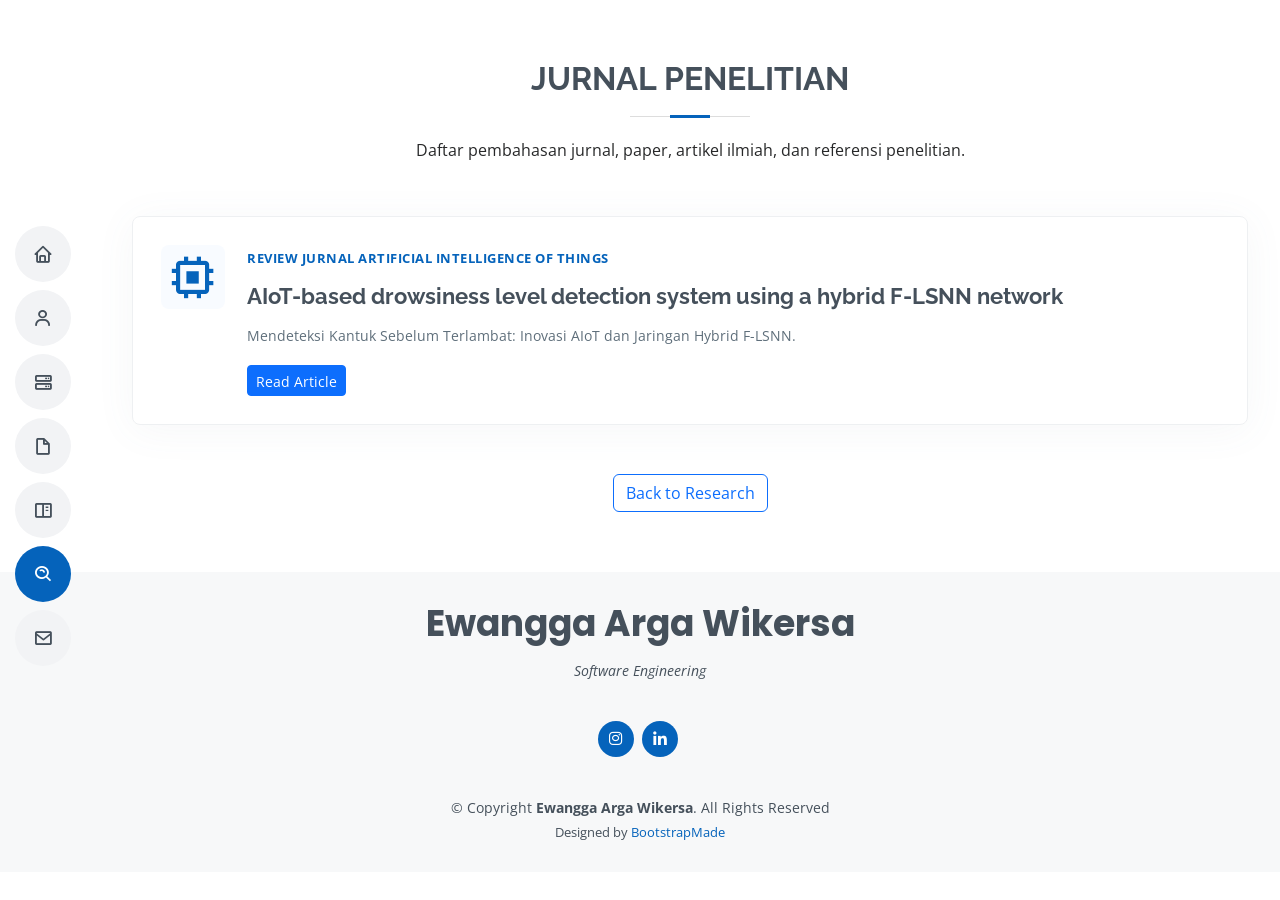
==== penelitian/jurnal/index.html @ 651330d6 "Research" ====
<!DOCTYPE html>
<html lang="en">

<head>
  <meta charset="utf-8">
  <meta content="width=device-width, initial-scale=1.0" name="viewport">
  <title>Jurnal Penelitian - Ewangga Arga Wikersa</title>
  <link href="../../assets/img/apple-touch-icon.png" rel="apple-touch-icon">
  <link href="https://unpkg.com/boxicons@2.1.4/css/boxicons.min.css" rel="stylesheet">
  <link href="https://fonts.googleapis.com/css?family=Open+Sans:300,300i,400,400i,600,600i,700,700i|Raleway:300,300i,400,400i,500,500i,600,600i,700,700i|Poppins:300,300i,400,400i,500,500i,600,600i,700,700i" rel="stylesheet">
  <link href="../../assets/vendor/aos/aos.css" rel="stylesheet">
  <link href="../../assets/vendor/bootstrap/css/bootstrap.min.css" rel="stylesheet">
  <link href="../../assets/vendor/bootstrap-icons/bootstrap-icons.css" rel="stylesheet">
  <link href="../../assets/vendor/boxicons/css/boxicons.min.css" rel="stylesheet">
  <link href="../../assets/vendor/glightbox/css/glightbox.min.css" rel="stylesheet">
  <link href="../../assets/vendor/swiper/swiper-bundle.min.css" rel="stylesheet">
  <link href="../../assets/css/style.css?v=research-20260506" rel="stylesheet">
</head>

<body>
  <i class="bi bi-list mobile-nav-toggle d-lg-none"></i>
  <header id="header" class="d-flex flex-column justify-content-center">
    <nav id="navbar" class="navbar nav-menu">
      <ul>
        <li><a href="../../index.html#hero" class="nav-link scrollto"><i class="bx bx-home"></i> <span>Home</span></a></li>
        <li><a href="../../index.html#about" class="nav-link scrollto"><i class="bx bx-user"></i> <span>About</span></a></li>
        <li><a href="../../index.html#services" class="nav-link scrollto"><i class="bx bx-server"></i> <span>Services</span></a></li>
        <li><a href="../../index.html#resume" class="nav-link scrollto"><i class="bx bx-file-blank"></i> <span>Resume</span></a></li>
        <li><a href="../../index.html#portfolio" class="nav-link scrollto"><i class="bx bx-book-content"></i> <span>Portfolio</span></a></li>
        <li><a href="../../index.html#research" class="nav-link scrollto active"><i class="bx bx-search-alt"></i> <span>Research</span></a></li>
        <li><a href="../../index.html#contact" class="nav-link scrollto"><i class="bx bx-envelope"></i> <span>Contact</span></a></li>
      </ul>
    </nav>
  </header>

  <main id="main">
    <section class="research section-bg">
      <div class="container" data-aos="fade-up">
        <div class="section-title">
          <h2>Jurnal Penelitian</h2>
          <p>Daftar pembahasan jurnal, paper, artikel ilmiah, dan referensi penelitian.</p>
        </div>

        <div class="row">
          <div class="col-lg-12 d-flex align-items-stretch mt-4" data-aos="zoom-in" data-aos-delay="100">
            <div class="journal-card">
              <div class="journal-card-icon">
                <i class="bx bx-chip" style="font-size:50px;"></i>
              </div>
              <div class="journal-card-content">
                <span class="research-category">Review Jurnal Artificial Intelligence of Things</span>
                <h3>AIoT-based drowsiness level detection system using a hybrid F-LSNN network</h3>
                <p>Mendeteksi Kantuk Sebelum Terlambat: Inovasi AIoT dan Jaringan Hybrid F-LSNN.</p>
                <a href="aiot-drowsiness-f-lsnn.html" class="btn btn-primary btn-sm">Read Article</a>
              </div>
            </div>
          </div>
        </div>

        <div class="text-center mt-5">
          <a href="../" class="btn btn-outline-primary">Back to Research</a>
        </div>
      </div>
    </section>
  </main>

  <footer id="footer">
    <div class="container">
      <h3>Ewangga Arga Wikersa</h3>
      <p>Software Engineering</p>
      <div class="social-links">
        <a href="https://www.instagram.com/ewanggaarga/" class="instagram" target="_blank"><i class="bx bxl-instagram"></i></a>
        <a href="https://www.linkedin.com/in/ewangga-arga-wikersa/" target="_blank" class="linkedin"><i class="bx bxl-linkedin"></i></a>
      </div>
      <div class="copyright">&copy; Copyright <strong><span>Ewangga Arga Wikersa</span></strong>. All Rights Reserved</div>
      <div class="credits">Designed by <a href="https://bootstrapmade.com/">BootstrapMade</a></div>
    </div>
  </footer>

  <div id="preloader"></div>
  <a href="#" class="back-to-top d-flex align-items-center justify-content-center"><i class="bi bi-arrow-up-short"></i></a>
  <script src="../../assets/vendor/purecounter/purecounter_vanilla.js"></script>
  <script src="../../assets/vendor/aos/aos.js"></script>
  <script src="../../assets/vendor/bootstrap/js/bootstrap.bundle.min.js"></script>
  <script src="../../assets/vendor/glightbox/js/glightbox.min.js"></script>
  <script src="../../assets/vendor/isotope-layout/isotope.pkgd.min.js"></script>
  <script src="../../assets/vendor/swiper/swiper-bundle.min.js"></script>
  <script src="../../assets/vendor/typed.js/typed.umd.js"></script>
  <script src="../../assets/vendor/waypoints/noframework.waypoints.js"></script>
  <script src="../../assets/vendor/php-email-form/validate.js"></script>
  <script src="../../assets/js/main.js"></script>
</body>

</html>
---- assets/css/style.css ----
/**
* Template Name: MyResume
* Updated: Sep 18 2023 with Bootstrap v5.3.2
* Template URL: https://bootstrapmade.com/free-html-bootstrap-template-my-resume/
* Author: BootstrapMade.com
* License: https://bootstrapmade.com/license/
*/

/*--------------------------------------------------------------
# General
--------------------------------------------------------------*/
body {
  font-family: "Open Sans", sans-serif;
  color: #272829;
}

a {
  color: #0563bb;
  text-decoration: none;
}

a:hover {
  color: #067ded;
  text-decoration: none;
}

h1,
h2,
h3,
h4,
h5,
h6 {
  font-family: "Raleway", sans-serif;
}

/*--------------------------------------------------------------
# Back to top button
--------------------------------------------------------------*/
.back-to-top {
  position: fixed;
  visibility: hidden;
  opacity: 0;
  right: 15px;
  bottom: 15px;
  z-index: 996;
  background: #0563bb;
  width: 40px;
  height: 40px;
  border-radius: 50px;
  transition: all 0.4s;
}

.back-to-top i {
  font-size: 28px;
  color: #fff;
  line-height: 0;
}

.back-to-top:hover {
  background: #0678e3;
  color: #fff;
}

.back-to-top.active {
  visibility: visible;
  opacity: 1;
}

/*--------------------------------------------------------------
# Preloader
--------------------------------------------------------------*/
#preloader {
  position: fixed;
  top: 0;
  left: 0;
  right: 0;
  bottom: 0;
  z-index: 9999;
  overflow: hidden;
  background: #fff;
}

#preloader:before {
  content: "";
  position: fixed;
  top: calc(50% - 30px);
  left: calc(50% - 30px);
  border: 6px solid #0563bb;
  border-top-color: #fff;
  border-bottom-color: #fff;
  border-radius: 50%;
  width: 60px;
  height: 60px;
  animation: animate-preloader 1s linear infinite;
}

@keyframes animate-preloader {
  0% {
    transform: rotate(0deg);
  }

  100% {
    transform: rotate(360deg);
  }
}

/*--------------------------------------------------------------
# Disable aos animation delay on mobile devices
--------------------------------------------------------------*/
@media screen and (max-width: 768px) {
  [data-aos-delay] {
    transition-delay: 0 !important;
  }
}

/*--------------------------------------------------------------
# Header
--------------------------------------------------------------*/
#header {
  position: fixed;
  top: 0;
  left: 0;
  bottom: 0;
  z-index: 9997;
  transition: all 0.5s;
  padding: 15px;
  overflow-y: auto;
}

@media (max-width: 991px) {
  #header {
    width: 300px;
    background: #fff;
    border-right: 1px solid #e6e9ec;
    left: -300px;
  }
}

@media (min-width: 991px) {
  #main {
    margin-left: 100px;
  }
}

/*--------------------------------------------------------------
# Navigation Menu
--------------------------------------------------------------*/
/**
* Desktop Navigation 
*/
.nav-menu {
  padding: 0;
  display: block;
}

.nav-menu * {
  margin: 0;
  padding: 0;
  list-style: none;
}

.nav-menu>ul>li {
  position: relative;
  white-space: nowrap;
}

.nav-menu a,
.nav-menu a:focus {
  display: flex;
  align-items: center;
  color: #45505b;
  padding: 10px 18px;
  margin-bottom: 8px;
  transition: 0.3s;
  font-size: 15px;
  border-radius: 50px;
  background: #f2f3f5;
  height: 56px;
  width: 100%;
  overflow: hidden;
  transition: 0.3s;
}

.nav-menu a i,
.nav-menu a:focus i {
  font-size: 20px;
}

.nav-menu a span,
.nav-menu a:focus span {
  padding: 0 5px 0 7px;
  color: #45505b;
}

@media (min-width: 992px) {

  .nav-menu a,
  .nav-menu a:focus {
    width: 56px;
  }

  .nav-menu a span,
  .nav-menu a:focus span {
    display: none;
    color: #fff;
  }
}

.nav-menu a:hover,
.nav-menu .active,
.nav-menu .active:focus,
.nav-menu li:hover>a {
  color: #fff;
  background: #0563bb;
}

.nav-menu a:hover span,
.nav-menu .active span,
.nav-menu .active:focus span,
.nav-menu li:hover>a span {
  color: #fff;
}

.nav-menu a:hover,
.nav-menu li:hover>a {
  width: 100%;
  color: #fff;
}

.nav-menu a:hover span,
.nav-menu li:hover>a span {
  display: block;
}

/**
* Mobile Navigation 
*/
.mobile-nav-toggle {
  position: fixed;
  right: 10px;
  top: 10px;
  z-index: 9998;
  border: 0;
  background: none;
  font-size: 28px;
  transition: all 0.4s;
  outline: none !important;
  line-height: 0;
  cursor: pointer;
  border-radius: 50px;
  padding: 5px;
}

.mobile-nav-toggle i {
  color: #45505b;
}

.mobile-nav-active {
  overflow: hidden;
}

.mobile-nav-active #header {
  left: 0;
}

.mobile-nav-active .mobile-nav-toggle {
  color: #fff;
  background-color: #0563bb;
}

/*--------------------------------------------------------------
# Hero Section
--------------------------------------------------------------*/
#hero {
  width: 100%;
  height: 100vh;
  background: url("../img/hero-bg.jpg") top right no-repeat;
  background-size: cover;
  position: relative;
}

@media (min-width: 992px) {
  #hero {
    padding-left: 160px;
  }
}

#hero:before {
  content: "";
  background: rgba(255, 255, 255, 0.8);
  position: absolute;
  bottom: 0;
  top: 0;
  left: 0;
  right: 0;
}

#hero h1 {
  margin: 0;
  font-size: 64px;
  font-weight: 700;
  line-height: 56px;
  color: #45505b;
}

#hero p {
  color: #45505b;
  margin: 15px 0 0 0;
  font-size: 26px;
  font-family: "Poppins", sans-serif;
}

#hero p span {
  color: #0563bb;
  letter-spacing: 1px;
}

#hero .social-links {
  margin-top: 30px;
}

#hero .social-links a {
  font-size: 24px;
  display: inline-block;
  color: #45505b;
  line-height: 1;
  margin-right: 20px;
  transition: 0.3s;
}

#hero .social-links a:hover {
  color: #0563bb;
}

@media (max-width: 992px) {
  #hero {
    text-align: center;
  }

  #hero h1 {
    font-size: 32px;
    line-height: 36px;
  }

  #hero p {
    margin-top: 10px;
    font-size: 20px;
    line-height: 24px;
  }
}

/*--------------------------------------------------------------
# Sections General
--------------------------------------------------------------*/
section {
  padding: 60px 0;
  overflow: hidden;
}

.section-title {
  text-align: center;
  padding-bottom: 30px;
}

.section-title h2 {
  font-size: 32px;
  font-weight: bold;
  text-transform: uppercase;
  margin-bottom: 20px;
  padding-bottom: 20px;
  position: relative;
  color: #45505b;
}

.section-title h2::before {
  content: "";
  position: absolute;
  display: block;
  width: 120px;
  height: 1px;
  background: #ddd;
  bottom: 1px;
  left: calc(50% - 60px);
}

.section-title h2::after {
  content: "";
  position: absolute;
  display: block;
  width: 40px;
  height: 3px;
  background: #0563bb;
  bottom: 0;
  left: calc(50% - 20px);
}

.section-title p {
  margin-bottom: 0;
}

/*--------------------------------------------------------------
# About
--------------------------------------------------------------*/
.about .content h3 {
  font-weight: 700;
  font-size: 26px;
  color: #728394;
}

.about .content ul {
  list-style: none;
  padding: 0;
}

.about .content ul li {
  margin-bottom: 20px;
  display: flex;
  align-items: center;
}

.about .content ul strong {
  margin-right: 10px;
}

.about .content ul i {
  font-size: 16px;
  margin-right: 5px;
  color: #0563bb;
  line-height: 0;
}

.about .content p:last-child {
  margin-bottom: 0;
}

/*--------------------------------------------------------------
# Facts
--------------------------------------------------------------*/
.facts .count-box {
  padding: 30px 30px 25px 30px;
  margin-top: 30px;
  width: 100%;
  position: relative;
  text-align: center;
  background: #fff;
}

.facts .count-box i {
  position: absolute;
  top: -25px;
  left: 50%;
  transform: translateX(-50%);
  font-size: 24px;
  background: #0563bb;
  color: #fff;
  border-radius: 50px;
  display: inline-flex;
  align-items: center;
  justify-content: center;
  width: 48px;
  height: 48px;
}

.facts .count-box span {
  font-size: 36px;
  display: block;
  font-weight: 600;
  color: #011426;
}

.facts .count-box p {
  padding: 0;
  margin: 0;
  font-family: "Raleway", sans-serif;
  font-size: 14px;
}

/*--------------------------------------------------------------
# Akills
--------------------------------------------------------------*/
.skills .progress {
  height: 60px;
  display: block;
  background: none;
  border-radius: 0;
}

.skills .progress .skill {
  padding: 10px 0;
  margin: 0;
  text-transform: uppercase;
  display: block;
  font-weight: 600;
  font-family: "Poppins", sans-serif;
  color: #45505b;
}

.skills .progress .skill .val {
  float: right;
  font-style: normal;
}

.skills .progress-bar-wrap {
  background: #f2f3f5;
}

.skills .progress-bar {
  width: 1px;
  height: 10px;
  transition: 0.9s;
  background-color: #0563bb;
}

/*--------------------------------------------------------------
# Resume
--------------------------------------------------------------*/
.resume .resume-title {
  font-size: 26px;
  font-weight: 700;
  margin-top: 20px;
  margin-bottom: 20px;
  color: #45505b;
}

.resume .resume-item {
  padding: 0 0 20px 20px;
  margin-top: -2px;
  border-left: 2px solid #0563bb;
  position: relative;
}

.resume .resume-item h4 {
  line-height: 18px;
  font-size: 18px;
  font-weight: 600;
  text-transform: uppercase;
  font-family: "Poppins", sans-serif;
  color: #0563bb;
  margin-bottom: 10px;
}

.resume .resume-item h5 {
  font-size: 16px;
  background: #f7f8f9;
  padding: 5px 15px;
  display: inline-block;
  font-weight: 600;
  margin-bottom: 10px;
}

.resume .resume-item ul {
  padding-left: 20px;
}

.resume .resume-item ul li {
  padding-bottom: 10px;
}

.resume .resume-item:last-child {
  padding-bottom: 0;
}

.resume .resume-item::before {
  content: "";
  position: absolute;
  width: 16px;
  height: 16px;
  border-radius: 50px;
  left: -9px;
  top: 0;
  background: #fff;
  border: 2px solid #0563bb;
}

/*--------------------------------------------------------------
# Portfolio
--------------------------------------------------------------*/
.portfolio .portfolio-item {
  margin-bottom: 30px;
}

.portfolio #portfolio-flters {
  padding: 0;
  margin: 0 auto 25px auto;
  list-style: none;
  text-align: center;
  background: #fff;
  border-radius: 50px;
  padding: 2px 15px;
}

.portfolio #portfolio-flters li {
  cursor: pointer;
  display: inline-block;
  padding: 10px 15px;
  font-size: 14px;
  font-weight: 600;
  line-height: 1;
  text-transform: uppercase;
  color: #272829;
  margin-bottom: 5px;
  transition: all 0.3s ease-in-out;
}

.portfolio #portfolio-flters li:hover,
.portfolio #portfolio-flters li.filter-active {
  color: #0563bb;
}

.portfolio #portfolio-flters li:last-child {
  margin-right: 0;
}

.portfolio .portfolio-wrap {
  transition: 0.3s;
  position: relative;
  overflow: hidden;
  z-index: 1;
  background: rgba(69, 80, 91, 0.8);
}

.portfolio .portfolio-wrap::before {
  content: "";
  background: rgba(255, 255, 255, 0.7);
  position: absolute;
  left: 30px;
  right: 30px;
  top: 30px;
  bottom: 30px;
  transition: all ease-in-out 0.3s;
  z-index: 2;
  opacity: 0;
}

.portfolio .portfolio-wrap .portfolio-info {
  opacity: 0;
  position: absolute;
  top: 0;
  left: 0;
  right: 0;
  bottom: 0;
  text-align: center;
  z-index: 3;
  transition: all ease-in-out 0.3s;
  display: flex;
  flex-direction: column;
  justify-content: center;
  align-items: center;
}

.portfolio .portfolio-wrap .portfolio-info::before {
  display: block;
  content: "";
  width: 48px;
  height: 48px;
  position: absolute;
  top: 35px;
  left: 35px;
  border-top: 3px solid #d7dce1;
  border-left: 3px solid #d7dce1;
  transition: all 0.5s ease 0s;
  z-index: 9994;
}

.portfolio .portfolio-wrap .portfolio-info::after {
  display: block;
  content: "";
  width: 48px;
  height: 48px;
  position: absolute;
  bottom: 35px;
  right: 35px;
  border-bottom: 3px solid #d7dce1;
  border-right: 3px solid #d7dce1;
  transition: all 0.5s ease 0s;
  z-index: 9994;
}

.portfolio .portfolio-wrap .portfolio-info h4 {
  font-size: 20px;
  color: #45505b;
  font-weight: 600;
}

.portfolio .portfolio-wrap .portfolio-info p {
  color: #45505b;
  font-size: 14px;
  text-transform: uppercase;
  padding: 0;
  margin: 0;
}

.portfolio .portfolio-wrap .portfolio-links {
  text-align: center;
  z-index: 4;
}

.portfolio .portfolio-wrap .portfolio-links a {
  color: #45505b;
  margin: 0 2px;
  font-size: 28px;
  display: inline-block;
  transition: 0.3s;
}

.portfolio .portfolio-wrap .portfolio-links a:hover {
  color: #148af9;
}

.portfolio .portfolio-wrap:hover::before {
  top: 0;
  left: 0;
  right: 0;
  bottom: 0;
  opacity: 1;
}

.portfolio .portfolio-wrap:hover .portfolio-info {
  opacity: 1;
}

.portfolio .portfolio-wrap:hover .portfolio-info::before {
  top: 15px;
  left: 15px;
}

.portfolio .portfolio-wrap:hover .portfolio-info::after {
  bottom: 15px;
  right: 15px;
}

/*--------------------------------------------------------------
# Portfolio Details
--------------------------------------------------------------*/
.portfolio-details {
  padding-top: 40px;
}

.portfolio-details .portfolio-details-slider img {
  width: 100%;
}

.portfolio-details .portfolio-details-slider .swiper-pagination {
  margin-top: 20px;
  position: relative;
}

.portfolio-details .portfolio-details-slider .swiper-pagination .swiper-pagination-bullet {
  width: 12px;
  height: 12px;
  background-color: #fff;
  opacity: 1;
  border: 1px solid #0563bb;
}

.portfolio-details .portfolio-details-slider .swiper-pagination .swiper-pagination-bullet-active {
  background-color: #0563bb;
}

.portfolio-details .portfolio-info {
  padding: 30px;
  box-shadow: 0px 0 30px rgba(69, 80, 91, 0.08);
}

.portfolio-details .portfolio-info h3 {
  font-size: 22px;
  font-weight: 700;
  margin-bottom: 20px;
  padding-bottom: 20px;
  border-bottom: 1px solid #eee;
}

.portfolio-details .portfolio-info ul {
  list-style: none;
  padding: 0;
  font-size: 15px;
}

.portfolio-details .portfolio-info ul li+li {
  margin-top: 10px;
}

.portfolio-details .portfolio-description {
  padding-top: 30px;
}

.portfolio-details .portfolio-description h2 {
  font-size: 26px;
  font-weight: 700;
  margin-bottom: 20px;
}

.portfolio-details .portfolio-description p {
  padding: 0;
}

/*--------------------------------------------------------------
# Research
--------------------------------------------------------------*/
.research .research-item {
  width: 100%;
  padding: 32px 24px;
  background: #fff;
  border: 1px solid #eef0f2;
  border-radius: 8px;
  box-shadow: 0px 5px 40px 0px rgba(110, 123, 131, 0.06);
  transition: all ease-in-out 0.3s;
}

.research .research-item:hover {
  border-color: #d8e8f8;
  box-shadow: 0px 8px 45px 0px rgba(110, 123, 131, 0.12);
  transform: translateY(-4px);
}

.research .research-item i {
  color: #0563bb;
  font-size: 42px;
  line-height: 1;
  margin-bottom: 18px;
}

.research .research-item h4 {
  color: #45505b;
  font-size: 20px;
  font-weight: 600;
  margin-bottom: 12px;
}

.research .research-item p {
  color: #5f6f7b;
  font-size: 14px;
  line-height: 24px;
  margin-bottom: 20px;
}

.research-paper-title {
  color: #45505b;
  font-family: "Raleway", sans-serif;
  font-size: 24px;
  font-weight: 700;
  line-height: 1.4;
  margin: 0 auto;
  max-width: 900px;
}

.journal-card {
  align-items: flex-start;
  background: #fff;
  border: 1px solid #eef0f2;
  border-radius: 8px;
  box-shadow: 0px 5px 40px 0px rgba(110, 123, 131, 0.06);
  display: flex;
  gap: 22px;
  padding: 28px;
  transition: all ease-in-out 0.3s;
  width: 100%;
}

.journal-card:hover {
  border-color: #d8e8f8;
  box-shadow: 0px 8px 45px 0px rgba(110, 123, 131, 0.12);
  transform: translateY(-4px);
}

.journal-card-icon {
  align-items: center;
  background: #f8fbff;
  border-radius: 8px;
  display: flex;
  flex: 0 0 64px;
  height: 64px;
  justify-content: center;
  width: 64px;
}

.journal-card-icon i {
  color: #0563bb;
  font-size: 34px;
}

.journal-card-content h3 {
  color: #45505b;
  font-size: 22px;
  font-weight: 700;
  line-height: 1.4;
  margin-bottom: 12px;
}

.journal-card-content p {
  color: #5f6f7b;
  font-size: 14px;
  line-height: 24px;
  margin-bottom: 18px;
}

.research-article,
.research-attachments,
.research-pdf-preview,
.research-ppt-preview {
  background: #fff;
  border: 1px solid #eef0f2;
  border-radius: 8px;
  box-shadow: 0px 5px 40px 0px rgba(110, 123, 131, 0.06);
  margin: 0 auto;
  max-width: 980px;
  padding: 36px;
}

.research-article-header {
  border-bottom: 1px solid #eef0f2;
  margin-bottom: 28px;
  padding-bottom: 24px;
}

.research-category {
  color: #0563bb;
  display: inline-block;
  font-size: 13px;
  font-weight: 700;
  letter-spacing: 0.5px;
  margin-bottom: 12px;
  text-transform: uppercase;
}

.research-article h1 {
  color: #45505b;
  font-size: 34px;
  font-weight: 700;
  line-height: 1.3;
  margin-bottom: 16px;
}

.research-subtitle {
  color: #5f6f7b;
  font-size: 16px;
  line-height: 28px;
  margin-bottom: 0;
}

.research-article h3,
.research-attachments h3,
.research-pdf-preview h3,
.research-ppt-preview h3 {
  color: #45505b;
  font-size: 22px;
  font-weight: 700;
  line-height: 1.4;
  margin: 30px 0 14px;
}

.research-attachments h3,
.research-pdf-preview h3,
.research-ppt-preview h3 {
  margin-top: 0;
}

.research-article h4 {
  color: #45505b;
  font-size: 18px;
  font-weight: 700;
  line-height: 1.4;
  margin: 22px 0 10px;
}

.research-article p {
  color: #45505b;
  font-size: 15px;
  line-height: 28px;
  margin-bottom: 18px;
  text-align: justify;
}

.research-list {
  color: #45505b;
  font-size: 15px;
  line-height: 28px;
  margin: 0 0 22px;
  padding-left: 22px;
}

.research-list li {
  margin-bottom: 10px;
}

.research-article blockquote {
  background: #f8fbff;
  border-left: 4px solid #0563bb;
  color: #45505b;
  font-size: 17px;
  font-style: italic;
  line-height: 30px;
  margin: 26px 0;
  padding: 22px 26px;
}

.research-article hr {
  border-color: #eef0f2;
  margin: 34px 0;
}

.research-attachments,
.research-pdf-preview,
.research-ppt-preview {
  margin-top: 30px;
}

.research-pdf-frame,
.research-ppt-frame {
  background: #f8fbff;
  border: 1px solid #eef0f2;
  border-radius: 8px;
  display: block;
  height: 720px;
  width: 100%;
}

.presentation-carousel {
  background: #f8fbff;
  border: 1px solid #eef0f2;
  border-radius: 8px;
  overflow: hidden;
}

.presentation-carousel .carousel-inner {
  aspect-ratio: 16 / 9;
  background: #f8fbff;
}

.presentation-carousel .carousel-item,
.presentation-carousel .carousel-item img {
  height: 100%;
}

.presentation-carousel .carousel-item img {
  object-fit: contain;
}

.presentation-carousel .carousel-control-prev,
.presentation-carousel .carousel-control-next {
  background: rgba(5, 99, 187, 0.78);
  bottom: auto;
  height: 52px;
  opacity: 1;
  top: 50%;
  transform: translateY(-50%);
  width: 52px;
}

.presentation-carousel .carousel-control-prev {
  border-radius: 0 8px 8px 0;
}

.presentation-carousel .carousel-control-next {
  border-radius: 8px 0 0 8px;
}

.presentation-carousel .carousel-indicators {
  background: rgba(69, 80, 91, 0.45);
  border-radius: 999px;
  margin-bottom: 12px;
  margin-left: auto;
  margin-right: auto;
  padding: 6px 8px;
  width: fit-content;
}

.presentation-carousel .carousel-indicators [data-bs-target] {
  border-radius: 50%;
  height: 8px;
  width: 8px;
}

.preview-note {
  color: #5f6f7b;
  font-size: 13px;
  line-height: 22px;
  margin: 12px 0 0;
}

.attachment-item {
  align-items: center;
  background: #fff;
  border: 1px solid #eef0f2;
  border-radius: 8px;
  display: flex;
  gap: 16px;
  padding: 20px;
  transition: all ease-in-out 0.3s;
  width: 100%;
}

.attachment-item:hover {
  border-color: #0563bb;
  box-shadow: 0px 8px 35px rgba(110, 123, 131, 0.12);
  transform: translateY(-3px);
}

.attachment-item i {
  color: #0563bb;
  font-size: 38px;
}

.attachment-item strong {
  color: #45505b;
  display: block;
  font-size: 16px;
  margin-bottom: 4px;
}

.attachment-item small {
  color: #5f6f7b;
  font-size: 13px;
}

@media (max-width: 768px) {
  .journal-card {
    display: block;
  }

  .journal-card-icon {
    margin-bottom: 18px;
  }

  .research-paper-title {
    font-size: 20px;
  }

  .research-article,
  .research-attachments,
  .research-pdf-preview,
  .research-ppt-preview {
    padding: 24px;
  }

  .research-pdf-frame,
  .research-ppt-frame {
    height: 520px;
  }

  .research-article h1 {
    font-size: 26px;
  }

  .research-article p {
    text-align: left;
  }
}

/*--------------------------------------------------------------
# Services
--------------------------------------------------------------*/
.services .icon-box {
  text-align: center;
  padding: 70px 20px 80px 20px;
  transition: all ease-in-out 0.3s;
  background: #fff;
  box-shadow: 0px 5px 90px 0px rgba(110, 123, 131, 0.05);
}

.services .icon-box .icon {
  margin: 0 auto;
  width: 100px;
  height: 100px;
  display: flex;
  align-items: center;
  justify-content: center;
  transition: ease-in-out 0.3s;
  position: relative;
}

.services .icon-box .icon i {
  font-size: 36px;
  transition: 0.5s;
  position: relative;
}

.services .icon-box .icon svg {
  position: absolute;
  top: 0;
  left: 0;
}

.services .icon-box .icon svg path {
  transition: 0.5s;
  fill: #f5f5f5;
}

.services .icon-box h4 {
  font-weight: 600;
  margin: 10px 0 15px 0;
  font-size: 22px;
}

.services .icon-box h4 a {
  color: #45505b;
  transition: ease-in-out 0.3s;
}

.services .icon-box p {
  line-height: 24px;
  font-size: 14px;
  margin-bottom: 0;
}

.services .icon-box:hover {
  border-color: #fff;
  box-shadow: 0px 0 35px 0 rgba(0, 0, 0, 0.08);
}

.services .iconbox-blue i {
  color: #47aeff;
}

.services .iconbox-blue:hover .icon i {
  color: #fff;
}

.services .iconbox-blue:hover .icon path {
  fill: #47aeff;
}

.services .iconbox-orange i {
  color: #ffa76e;
}

.services .iconbox-orange:hover .icon i {
  color: #fff;
}

.services .iconbox-orange:hover .icon path {
  fill: #ffa76e;
}

.services .iconbox-pink i {
  color: #e80368;
}

.services .iconbox-pink:hover .icon i {
  color: #fff;
}

.services .iconbox-pink:hover .icon path {
  fill: #e80368;
}

.services .iconbox-yellow i {
  color: #ffbb2c;
}

.services .iconbox-yellow:hover .icon i {
  color: #fff;
}

.services .iconbox-yellow:hover .icon path {
  fill: #ffbb2c;
}

.services .iconbox-red i {
  color: #ff5828;
}

.services .iconbox-red:hover .icon i {
  color: #fff;
}

.services .iconbox-red:hover .icon path {
  fill: #ff5828;
}

.services .iconbox-teal i {
  color: #11dbcf;
}

.services .iconbox-teal:hover .icon i {
  color: #fff;
}

.services .iconbox-teal:hover .icon path {
  fill: #11dbcf;
}

/*--------------------------------------------------------------
# Testimonials
--------------------------------------------------------------*/
.testimonials .section-header {
  margin-bottom: 40px;
}

.testimonials .testimonials-carousel,
.testimonials .testimonials-slider {
  overflow: hidden;
}

.testimonials .testimonial-item {
  text-align: center;
}

.testimonials .testimonial-item .testimonial-img {
  width: 120px;
  border-radius: 50%;
  border: 4px solid #fff;
  margin: 0 auto;
}

.testimonials .testimonial-item h3 {
  font-size: 20px;
  font-weight: bold;
  margin: 10px 0 5px 0;
  color: #111;
}

.testimonials .testimonial-item h4 {
  font-size: 14px;
  color: #999;
  margin: 0 0 15px 0;
}

.testimonials .testimonial-item .quote-icon-left,
.testimonials .testimonial-item .quote-icon-right {
  color: #90c8fc;
  font-size: 26px;
}

.testimonials .testimonial-item .quote-icon-left {
  display: inline-block;
  left: -5px;
  position: relative;
}

.testimonials .testimonial-item .quote-icon-right {
  display: inline-block;
  right: -5px;
  position: relative;
  top: 10px;
}

.testimonials .testimonial-item p {
  font-style: italic;
  margin: 0 auto 15px auto;
}

.testimonials .swiper-pagination {
  margin-top: 20px;
  position: relative;
}

.testimonials .swiper-pagination .swiper-pagination-bullet {
  width: 12px;
  height: 12px;
  background-color: #fff;
  opacity: 1;
  border: 1px solid #0563bb;
}

.testimonials .swiper-pagination .swiper-pagination-bullet-active {
  background-color: #0563bb;
}

@media (min-width: 992px) {
  .testimonials .testimonial-item p {
    width: 80%;
  }
}

/*--------------------------------------------------------------
# Contact
--------------------------------------------------------------*/
.contact .info {
  width: 100%;
  background: #fff;
}

.contact .info i {
  font-size: 20px;
  color: #0563bb;
  float: left;
  width: 44px;
  height: 44px;
  background: #eef7ff;
  display: flex;
  justify-content: center;
  align-items: center;
  border-radius: 50px;
  transition: all 0.3s ease-in-out;
}

.contact .info h4 {
  padding: 0 0 0 60px;
  font-size: 22px;
  font-weight: 600;
  margin-bottom: 5px;
  color: #45505b;
}

.contact .info p {
  padding: 0 0 0 60px;
  margin-bottom: 0;
  font-size: 14px;
  color: #728394;
}

.contact .info .email,
.contact .info .phone {
  margin-top: 40px;
}

.contact .info .email:hover i,
.contact .info .address:hover i,
.contact .info .phone:hover i {
  background: #0563bb;
  color: #fff;
}

.contact .php-email-form {
  width: 100%;
  background: #fff;
}

.contact .php-email-form .form-group {
  padding-bottom: 8px;
}

.contact .php-email-form .error-message {
  display: none;
  color: #fff;
  background: #ed3c0d;
  text-align: left;
  padding: 15px;
  font-weight: 600;
}

.contact .php-email-form .error-message br+br {
  margin-top: 25px;
}

.contact .php-email-form .sent-message {
  display: none;
  color: #fff;
  background: #18d26e;
  text-align: center;
  padding: 15px;
  font-weight: 600;
}

.contact .php-email-form .loading {
  display: none;
  background: #fff;
  text-align: center;
  padding: 15px;
}

.contact .php-email-form .loading:before {
  content: "";
  display: inline-block;
  border-radius: 50%;
  width: 24px;
  height: 24px;
  margin: 0 10px -6px 0;
  border: 3px solid #18d26e;
  border-top-color: #eee;
  animation: animate-loading 1s linear infinite;
}

.contact .php-email-form input,
.contact .php-email-form textarea {
  border-radius: 4px;
  box-shadow: none;
  font-size: 14px;
}

.contact .php-email-form input[type=text],
.contact .php-email-form input[type=email] {
  height: 44px;
}

.contact .php-email-form textarea {
  padding: 10px 12px;
}

.contact .php-email-form button[type=submit] {
  background: #0563bb;
  border: 0;
  padding: 10px 35px;
  color: #fff;
  transition: 0.4s;
  border-radius: 50px;
}

.contact .php-email-form button[type=submit]:hover {
  background: #0678e3;
}

@keyframes animate-loading {
  0% {
    transform: rotate(0deg);
  }

  100% {
    transform: rotate(360deg);
  }
}

/*--------------------------------------------------------------
# Footer
--------------------------------------------------------------*/
#footer {
  background: #f7f8f9;
  color: #45505b;
  font-size: 14px;
  text-align: center;
  padding: 30px 0;
}

#footer h3 {
  font-size: 36px;
  font-weight: 700;
  position: relative;
  font-family: "Poppins", sans-serif;
  padding: 0;
  margin: 0 0 15px 0;
}

#footer p {
  font-size: 15;
  font-style: italic;
  padding: 0;
  margin: 0 0 40px 0;
}

#footer .social-links {
  margin: 0 0 40px 0;
}

#footer .social-links a {
  font-size: 18px;
  display: inline-block;
  background: #0563bb;
  color: #fff;
  line-height: 1;
  padding: 8px 0;
  margin-right: 4px;
  border-radius: 50%;
  text-align: center;
  width: 36px;
  height: 36px;
  transition: 0.3s;
}

#footer .social-links a:hover {
  background: #0678e3;
  color: #fff;
  text-decoration: none;
}

#footer .copyright {
  margin: 0 0 5px 0;
}

#footer .credits {
  font-size: 13px;
}
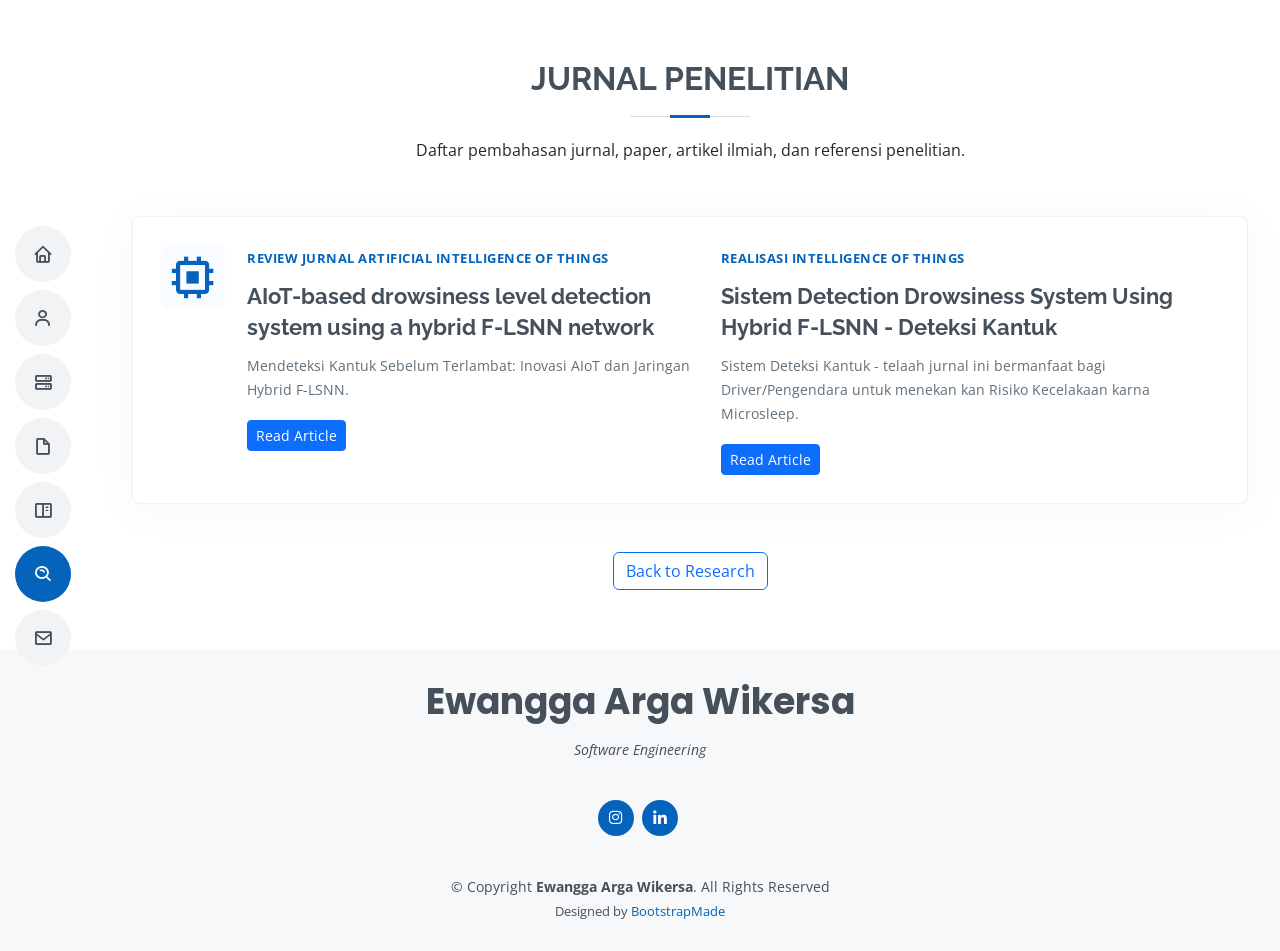
==== commit 5438a4b4: "Push Realisasi Sistem - Detection Drowsiness System Using Hybrid F-LSNN - Video Presentation | Ewang" ====
--- a/penelitian/jurnal/index.html
+++ b/penelitian/jurnal/index.html
@@ -53,6 +53,12 @@
                 <p>Mendeteksi Kantuk Sebelum Terlambat: Inovasi AIoT dan Jaringan Hybrid F-LSNN.</p>
                 <a href="aiot-drowsiness-f-lsnn.html" class="btn btn-primary btn-sm">Read Article</a>
               </div>
+              <div class="journal-card-content">
+                <span class="research-category">Realisasi Intelligence of Things</span>
+                <h3>Sistem Detection Drowsiness System Using Hybrid F-LSNN - Deteksi Kantuk</h3>
+                <p>Sistem Deteksi Kantuk - telaah jurnal ini bermanfaat bagi Driver/Pengendara untuk menekan kan Risiko Kecelakaan karna Microsleep.</p>
+                <a href="detection-drowsiness-system-using-hybrid-F-LSNN.html" class="btn btn-primary btn-sm">Read Article</a>
+              </div>
             </div>
           </div>
         </div>
--- a/assets/css/style.css
+++ b/assets/css/style.css
@@ -1113,6 +1113,250 @@
   font-size: 13px;
 }
 
+/* ---- Video Embed Section ---- */
+.research-video-embed {
+  background: #fff;
+  border: 1px solid #eef0f2;
+  border-radius: 8px;
+  box-shadow: 0px 5px 40px 0px rgba(110, 123, 131, 0.06);
+  margin: 0 auto 30px;
+  max-width: 980px;
+  padding: 36px;
+}
+
+.research-video-embed h3 {
+  color: #45505b;
+  font-size: 22px;
+  font-weight: 700;
+  line-height: 1.4;
+  margin: 0 0 18px;
+}
+
+.video-wrapper {
+  border-radius: 8px;
+  overflow: hidden;
+  position: relative;
+  width: 100%;
+}
+
+.video-wrapper iframe {
+  aspect-ratio: 16 / 9;
+  display: block;
+  height: auto;
+  width: 100%;
+}
+
+.video-credit {
+  color: #5f6f7b;
+  font-size: 13px;
+  line-height: 22px;
+  margin: 12px 0 0;
+}
+
+.video-credit a {
+  color: #0563bb;
+}
+
+/* ---- GitHub Highlight Section ---- */
+.research-github-highlight {
+  background: linear-gradient(135deg, #0d1117 0%, #161b22 100%);
+  border: 1px solid #30363d;
+  border-radius: 12px;
+  margin: 0 auto 30px;
+  max-width: 980px;
+  padding: 36px;
+  position: relative;
+  overflow: hidden;
+}
+
+.research-github-highlight::before {
+  content: "";
+  position: absolute;
+  top: -60px;
+  right: -60px;
+  width: 200px;
+  height: 200px;
+  background: radial-gradient(circle, rgba(5, 99, 187, 0.15) 0%, transparent 70%);
+  border-radius: 50%;
+}
+
+.github-highlight-badge {
+  background: #238636;
+  border-radius: 999px;
+  color: #fff;
+  display: inline-block;
+  font-size: 12px;
+  font-weight: 700;
+  letter-spacing: 1px;
+  margin-bottom: 18px;
+  padding: 6px 16px;
+  text-transform: uppercase;
+}
+
+.github-highlight-badge i {
+  font-size: 14px;
+  margin-right: 4px;
+  vertical-align: -1px;
+}
+
+.research-github-highlight h3 {
+  color: #e6edf3;
+  font-size: 22px;
+  font-weight: 700;
+  line-height: 1.4;
+  margin: 0 0 14px;
+}
+
+.research-github-highlight p {
+  color: #8b949e;
+  font-size: 15px;
+  line-height: 26px;
+  margin-bottom: 24px;
+}
+
+.github-highlight-features {
+  display: grid;
+  gap: 12px;
+  grid-template-columns: repeat(3, 1fr);
+  margin-bottom: 28px;
+}
+
+.github-feature-item {
+  background: rgba(255, 255, 255, 0.04);
+  border: 1px solid #21262d;
+  border-radius: 8px;
+  padding: 16px;
+  text-align: center;
+  transition: border-color 0.2s, background 0.2s;
+}
+
+.github-feature-item:hover {
+  background: rgba(255, 255, 255, 0.08);
+  border-color: #30363d;
+}
+
+.github-feature-item i {
+  color: #58a6ff;
+  display: block;
+  font-size: 24px;
+  margin-bottom: 8px;
+}
+
+.github-feature-item strong {
+  color: #e6edf3;
+  display: block;
+  font-size: 14px;
+  font-weight: 600;
+  margin-bottom: 4px;
+}
+
+.github-feature-item span {
+  color: #8b949e;
+  font-size: 12px;
+  line-height: 18px;
+}
+
+.btn-github-primary {
+  align-items: center;
+  background: #238636;
+  border: 1px solid rgba(240, 246, 252, 0.1);
+  border-radius: 8px;
+  color: #fff;
+  display: inline-flex;
+  font-size: 15px;
+  font-weight: 600;
+  gap: 8px;
+  justify-content: center;
+  padding: 14px 28px;
+  text-decoration: none;
+  transition: background 0.2s, transform 0.15s;
+  width: 100%;
+}
+
+.btn-github-primary:hover {
+  background: #2ea043;
+  color: #fff;
+  transform: translateY(-1px);
+}
+
+.btn-github-primary i {
+  font-size: 22px;
+}
+
+/* ---- GitHub Code Block ---- */
+.github-code-block {
+  background: #0d1117;
+  border: 1px solid #30363d;
+  border-radius: 8px;
+  color: #c9d1d9;
+  font-family: "Cascadia Code", "Fira Code", Consolas, monospace;
+  font-size: 13px;
+  line-height: 1.6;
+  margin: 0 0 22px;
+  padding: 18px 22px;
+  overflow-x: auto;
+}
+
+.github-code-block code {
+  background: none;
+  color: inherit;
+  padding: 0;
+}
+
+/* ---- Featured Attachment ---- */
+.attachment-item-featured {
+  border-color: #238636;
+  background: linear-gradient(135deg, #f6fef9 0%, #fff 100%);
+}
+
+.attachment-item-featured:hover {
+  border-color: #2ea043;
+  box-shadow: 0px 8px 35px rgba(35, 134, 54, 0.15);
+}
+
+.attachment-item-featured i {
+  color: #238636;
+}
+
+/* ---- Research Table ---- */
+.research-table {
+  font-size: 14px;
+  line-height: 24px;
+  margin: 0 0 22px;
+}
+
+.research-table thead th {
+  font-size: 14px;
+  font-weight: 700;
+  vertical-align: middle;
+}
+
+.research-table tbody td {
+  color: #45505b;
+  vertical-align: middle;
+}
+
+.research-table small {
+  color: #5f6f7b;
+  display: block;
+  font-size: 12px;
+  font-weight: 400;
+  line-height: 18px;
+  margin-top: 2px;
+}
+
+/* ---- Heading Subtitles ---- */
+.research-article h3 small,
+.research-article h4 small {
+  color: #5f6f7b;
+  display: block;
+  font-size: 14px;
+  font-style: italic;
+  font-weight: 400;
+  line-height: 1.4;
+  margin-top: 2px;
+}
+
 @media (max-width: 768px) {
   .journal-card {
     display: block;
@@ -1144,6 +1388,14 @@
 
   .research-article p {
     text-align: left;
+  }
+
+  .github-highlight-features {
+    grid-template-columns: repeat(2, 1fr);
+  }
+
+  .research-github-highlight {
+    padding: 24px;
   }
 }
 
